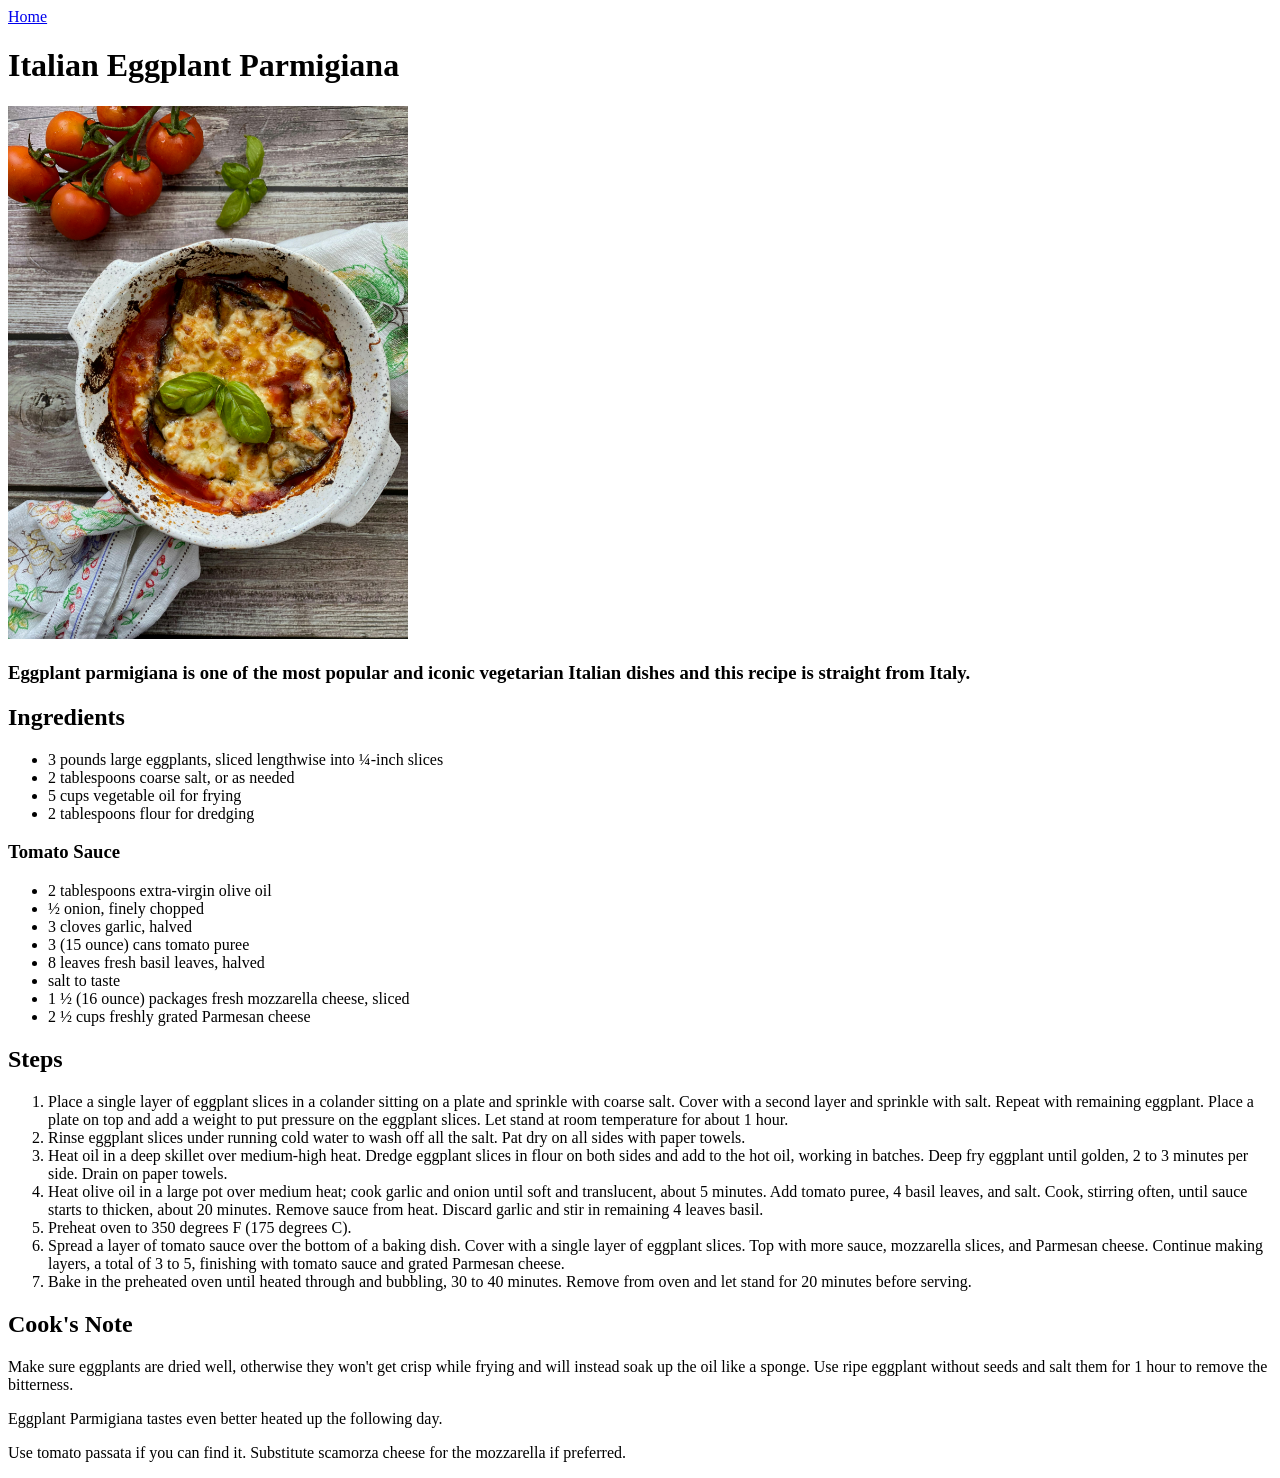
==== recipes/italian-eggplant-parmigiana.html @ c2481ab5 "Finish project, add everything no errors, copied the entires structure from lasagna.html and changed" ====
<!DOCTYPE html>
<html lang="en">
<head>
    <meta charset="UTF-8">
    <meta name="viewport" content="width=device-width, initial-scale=1.0">
    <title>Italian Eggplant Parmigiana</title>
</head>
<body>
        <!-- Link to the original post: https://www.allrecipes.com/recipe/260024/italian-baked-eggplant-with-parmesan-parmigiana-di-melanzane/ -->
    <a href="../index.html">Home</a>
    <h1>Italian Eggplant Parmigiana</h1>
    <img src="../images/eddplant-parmigiana.jpg" alt="Photo of an Italian Eggplant Parmigiana" width="400">
    <h3>Eggplant parmigiana is one of the most popular and iconic vegetarian Italian dishes and this recipe is straight from Italy.</h3>
    <h2>Ingredients</h2>
    <ul>
        <li>3 pounds large eggplants, sliced lengthwise into ¼-inch slices</li>
        <li>2 tablespoons coarse salt, or as needed</li>
        <li>5 cups vegetable oil for frying</li>
        <li>2 tablespoons flour for dredging</li>
    </ul>
    <h3>Tomato Sauce</h3>
    <ul>
        <li>2 tablespoons extra-virgin olive oil

</li>
        <li>½ onion, finely chopped

</li>
        <li>3 cloves garlic, halved

</li>
        <li>3 (15 ounce) cans tomato puree

</li>
        <li>8 leaves fresh basil leaves, halved

</li>
        <li>salt to taste

</li>
        <li>1 ½ (16 ounce) packages fresh mozzarella cheese, sliced

</li>
        <li>2 ½ cups freshly grated Parmesan cheese

</li>
    </ul>
    <h2>Steps</h2>
    <ol>
        <li>Place a single layer of eggplant slices in a colander sitting on a plate and sprinkle with coarse salt. Cover with a second layer and sprinkle with salt. Repeat with remaining eggplant. Place a plate on top and add a weight to put pressure on the eggplant slices. Let stand at room temperature for about 1 hour.

</li>
        <li>Rinse eggplant slices under running cold water to wash off all the salt. Pat dry on all sides with paper towels.

</li>
        <li>Heat oil in a deep skillet over medium-high heat. Dredge eggplant slices in flour on both sides and add to the hot oil, working in batches. Deep fry eggplant until golden, 2 to 3 minutes per side. Drain on paper towels.

</li>
        <li>Heat olive oil in a large pot over medium heat; cook garlic and onion until soft and translucent, about 5 minutes. Add tomato puree, 4 basil leaves, and salt. Cook, stirring often, until sauce starts to thicken, about 20 minutes. Remove sauce from heat. Discard garlic and stir in remaining 4 leaves basil.

</li>
        <li>Preheat oven to 350 degrees F (175 degrees C).

</li>
        <li>Spread a layer of tomato sauce over the bottom of a baking dish. Cover with a single layer of eggplant slices. Top with more sauce, mozzarella slices, and Parmesan cheese. Continue making layers, a total of 3 to 5, finishing with tomato sauce and grated Parmesan cheese.

</li>
        <li>Bake in the preheated oven until heated through and bubbling, 30 to 40 minutes. Remove from oven and let stand for 20 minutes before serving.

</li>
    </ol>
    <h2>Cook's Note</h2>
    <p>Make sure eggplants are dried well, otherwise they won't get crisp while frying and will instead soak up the oil like a sponge. Use ripe eggplant without seeds and salt them for 1 hour to remove the bitterness.</p>

    <p>Eggplant Parmigiana tastes even better heated up the following day.</p>

    <p>Use tomato passata if you can find it. Substitute scamorza cheese for the mozzarella if preferred.</p>
</body>
</html>
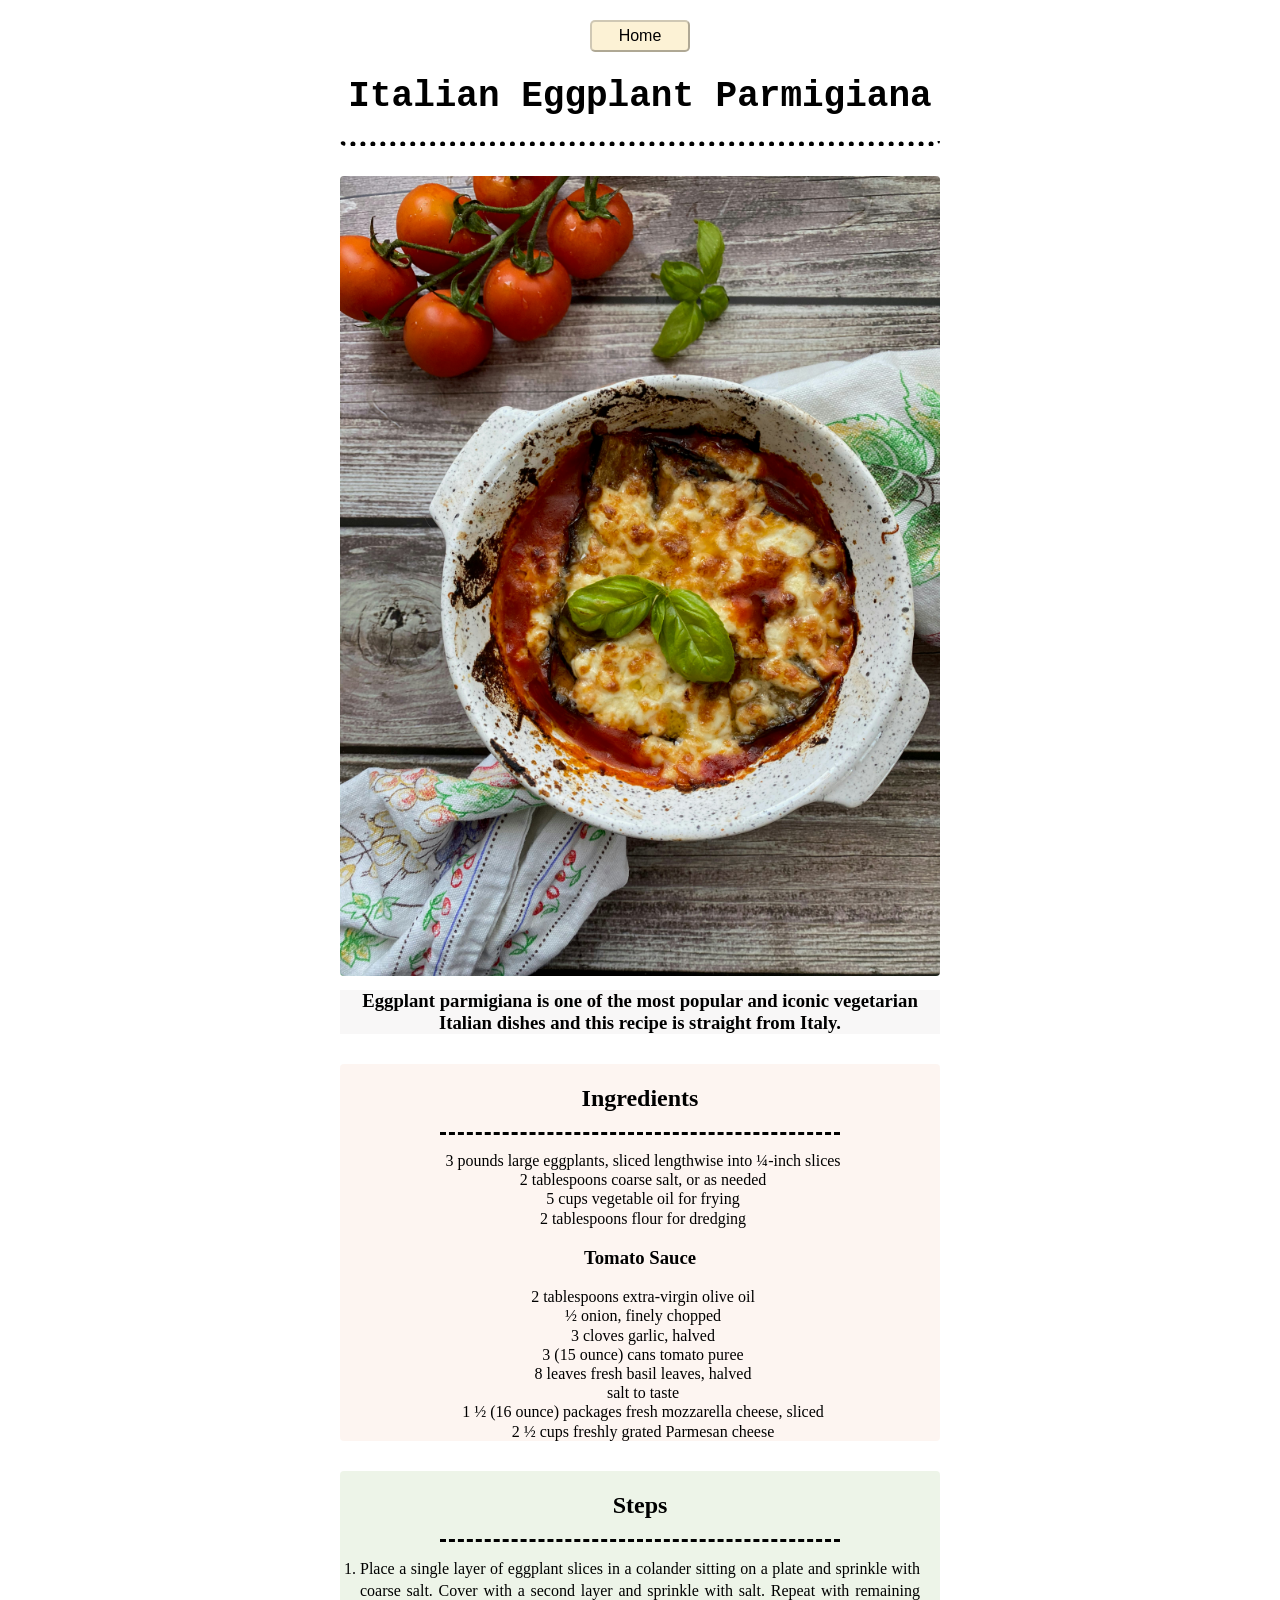
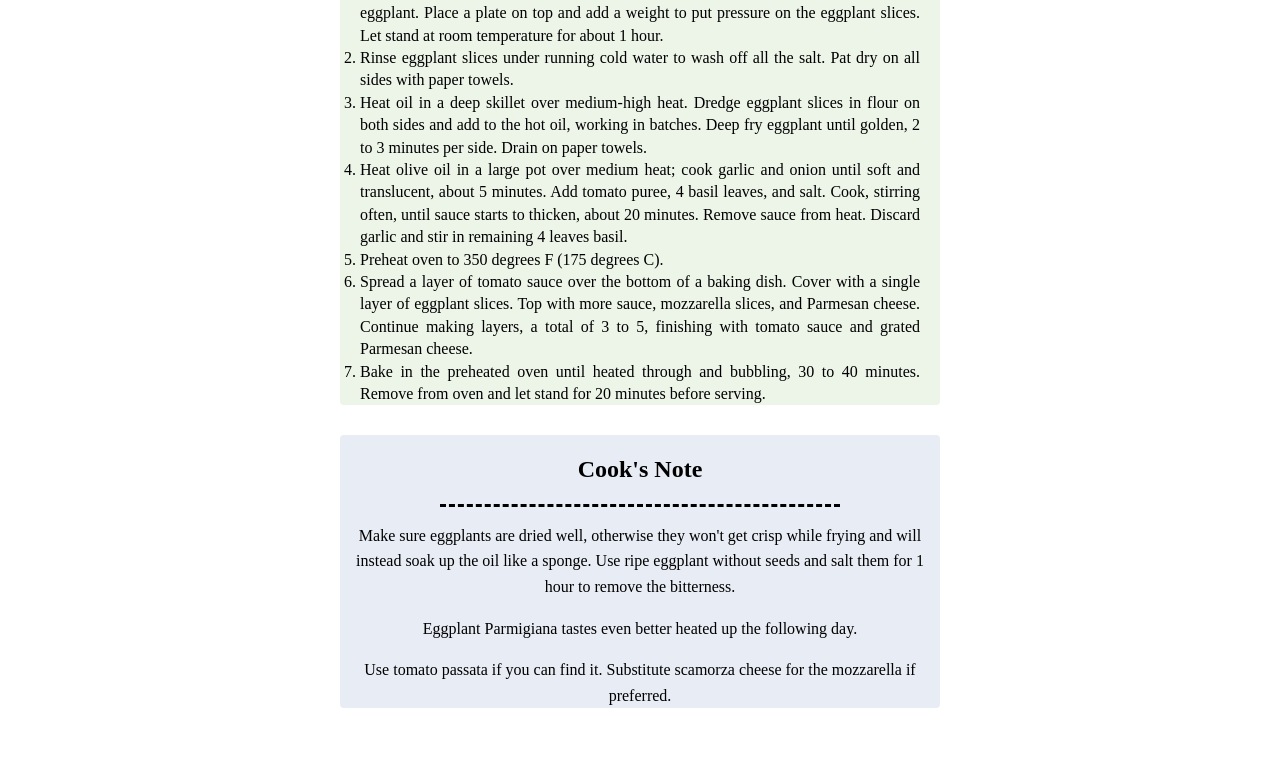
==== commit 7b768410: "Add css to all recipes" ====
--- a/recipes/italian-eggplant-parmigiana.html
+++ b/recipes/italian-eggplant-parmigiana.html
@@ -4,76 +4,93 @@
     <meta charset="UTF-8">
     <meta name="viewport" content="width=device-width, initial-scale=1.0">
     <title>Italian Eggplant Parmigiana</title>
+    <link rel="stylesheet" href="recipes-style.css">
 </head>
 <body>
         <!-- Link to the original post: https://www.allrecipes.com/recipe/260024/italian-baked-eggplant-with-parmesan-parmigiana-di-melanzane/ -->
-    <a href="../index.html">Home</a>
-    <h1>Italian Eggplant Parmigiana</h1>
+    <a href="../index.html"><button>Home</button></a>
+    <div class="title">
+            <h1>Italian Eggplant Parmigiana</h1>
+    </div>
     <img src="../images/eddplant-parmigiana.jpg" alt="Photo of an Italian Eggplant Parmigiana" width="400">
-    <h3>Eggplant parmigiana is one of the most popular and iconic vegetarian Italian dishes and this recipe is straight from Italy.</h3>
-    <h2>Ingredients</h2>
-    <ul>
-        <li>3 pounds large eggplants, sliced lengthwise into ¼-inch slices</li>
-        <li>2 tablespoons coarse salt, or as needed</li>
-        <li>5 cups vegetable oil for frying</li>
-        <li>2 tablespoons flour for dredging</li>
-    </ul>
-    <h3>Tomato Sauce</h3>
-    <ul>
-        <li>2 tablespoons extra-virgin olive oil
-
-</li>
-        <li>½ onion, finely chopped
-
-</li>
-        <li>3 cloves garlic, halved
-
-</li>
-        <li>3 (15 ounce) cans tomato puree
-
-</li>
-        <li>8 leaves fresh basil leaves, halved
-
-</li>
-        <li>salt to taste
-
-</li>
-        <li>1 ½ (16 ounce) packages fresh mozzarella cheese, sliced
-
-</li>
-        <li>2 ½ cups freshly grated Parmesan cheese
-
-</li>
-    </ul>
-    <h2>Steps</h2>
-    <ol>
-        <li>Place a single layer of eggplant slices in a colander sitting on a plate and sprinkle with coarse salt. Cover with a second layer and sprinkle with salt. Repeat with remaining eggplant. Place a plate on top and add a weight to put pressure on the eggplant slices. Let stand at room temperature for about 1 hour.
-
-</li>
-        <li>Rinse eggplant slices under running cold water to wash off all the salt. Pat dry on all sides with paper towels.
-
-</li>
-        <li>Heat oil in a deep skillet over medium-high heat. Dredge eggplant slices in flour on both sides and add to the hot oil, working in batches. Deep fry eggplant until golden, 2 to 3 minutes per side. Drain on paper towels.
-
-</li>
-        <li>Heat olive oil in a large pot over medium heat; cook garlic and onion until soft and translucent, about 5 minutes. Add tomato puree, 4 basil leaves, and salt. Cook, stirring often, until sauce starts to thicken, about 20 minutes. Remove sauce from heat. Discard garlic and stir in remaining 4 leaves basil.
-
-</li>
-        <li>Preheat oven to 350 degrees F (175 degrees C).
-
-</li>
-        <li>Spread a layer of tomato sauce over the bottom of a baking dish. Cover with a single layer of eggplant slices. Top with more sauce, mozzarella slices, and Parmesan cheese. Continue making layers, a total of 3 to 5, finishing with tomato sauce and grated Parmesan cheese.
-
-</li>
-        <li>Bake in the preheated oven until heated through and bubbling, 30 to 40 minutes. Remove from oven and let stand for 20 minutes before serving.
-
-</li>
-    </ol>
-    <h2>Cook's Note</h2>
-    <p>Make sure eggplants are dried well, otherwise they won't get crisp while frying and will instead soak up the oil like a sponge. Use ripe eggplant without seeds and salt them for 1 hour to remove the bitterness.</p>
-
-    <p>Eggplant Parmigiana tastes even better heated up the following day.</p>
-
-    <p>Use tomato passata if you can find it. Substitute scamorza cheese for the mozzarella if preferred.</p>
+    <h3 class="subheading">Eggplant parmigiana is one of the most popular and iconic vegetarian Italian dishes and this recipe is straight from Italy.</h3>
+    <div class="ingredients">
+            <div class="smaller-title">
+                    <h2>Ingredients</h2>
+            </div>
+            <div class="ingredients-box">
+                    <ul>
+                        <li>3 pounds large eggplants, sliced lengthwise into ¼-inch slices</li>
+                        <li>2 tablespoons coarse salt, or as needed</li>
+                        <li>5 cups vegetable oil for frying</li>
+                        <li>2 tablespoons flour for dredging</li>
+                    </ul>
+                    <div class="smallest-title">
+                            <h3>Tomato Sauce</h3>
+                    </div>
+                    <ul>
+                        <li>2 tablespoons extra-virgin olive oil
+                    
+                    </li>
+                        <li>½ onion, finely chopped
+                    
+                    </li>
+                        <li>3 cloves garlic, halved
+                    
+                    </li>
+                        <li>3 (15 ounce) cans tomato puree
+                    
+                    </li>
+                        <li>8 leaves fresh basil leaves, halved
+                    
+                    </li>
+                        <li>salt to taste
+                    
+                    </li>
+                        <li>1 ½ (16 ounce) packages fresh mozzarella cheese, sliced
+                    
+                    </li>
+                        <li>2 ½ cups freshly grated Parmesan cheese
+                    
+                    </li>
+                    </ul>
+            </div>
+    </div>
+    <div class="stepsp">
+            <div class="steps">
+                    <h2>Steps</h2>
+            </div>
+            <ol class="steps-box">
+                <li>Place a single layer of eggplant slices in a colander sitting on a plate and sprinkle with coarse salt. Cover with a second layer and sprinkle with salt. Repeat with remaining eggplant. Place a plate on top and add a weight to put pressure on the eggplant slices. Let stand at room temperature for about 1 hour.
+            
+            </li>
+                <li>Rinse eggplant slices under running cold water to wash off all the salt. Pat dry on all sides with paper towels.
+            
+            </li>
+                <li>Heat oil in a deep skillet over medium-high heat. Dredge eggplant slices in flour on both sides and add to the hot oil, working in batches. Deep fry eggplant until golden, 2 to 3 minutes per side. Drain on paper towels.
+            
+            </li>
+                <li>Heat olive oil in a large pot over medium heat; cook garlic and onion until soft and translucent, about 5 minutes. Add tomato puree, 4 basil leaves, and salt. Cook, stirring often, until sauce starts to thicken, about 20 minutes. Remove sauce from heat. Discard garlic and stir in remaining 4 leaves basil.
+            
+            </li>
+                <li>Preheat oven to 350 degrees F (175 degrees C).
+            
+            </li>
+                <li>Spread a layer of tomato sauce over the bottom of a baking dish. Cover with a single layer of eggplant slices. Top with more sauce, mozzarella slices, and Parmesan cheese. Continue making layers, a total of 3 to 5, finishing with tomato sauce and grated Parmesan cheese.
+            
+            </li>
+                <li>Bake in the preheated oven until heated through and bubbling, 30 to 40 minutes. Remove from oven and let stand for 20 minutes before serving.
+            
+            </li>
+            </ol>
+    </div>
+    <div class="page-end">
+            <h2 class="recipe-tip">Cook's Note</h2>
+            <div class="recipe-box">
+                    <p>Make sure eggplants are dried well, otherwise they won't get crisp while frying and will instead soak up the oil like a sponge. Use ripe eggplant without seeds and salt them for 1 hour to remove the bitterness.</p>
+                    <p>Eggplant Parmigiana tastes even better heated up the following day.</p>
+                    <p>Use tomato passata if you can find it. Substitute scamorza cheese for the mozzarella if preferred.</p>
+            </div>
+    </div>
 </body>
 </html>
--- a/recipes/recipes-style.css
+++ b/recipes/recipes-style.css
@@ -0,0 +1,126 @@
+body {
+    width: 600px;
+    
+    margin: 0 auto;
+}
+
+a {
+    text-decoration: none;
+}
+
+button {
+    display: block;
+    width: 100px;
+    text-align: center;
+    margin: 20px auto;
+    font-size: medium;
+    border-style: outset;
+    border-color: rgba(22, 22, 22, 0.3);
+    background-color: rgba(236, 178, 6, 0.169);
+    border-radius: 5px;
+    padding: 5px;
+    
+}
+
+.title {
+    font-family: 'Courier New', Courier, monospace;
+    font-size: large;
+    border-bottom-style: dotted;
+    border-radius: 5px;
+    border-width: 5px;
+    text-align: center;
+    width: 600px;
+    
+}
+
+
+img {
+    width: 600px;
+    margin: 30px auto ;
+    border-radius: 4px;
+}
+
+.ingredients {
+    background-color: rgba(250, 234, 225, 0.473);
+    border-radius: 4px;
+}
+
+.smaller-title {
+    text-align: center;
+    border-bottom-style: dashed;
+    width: 400px;
+    margin: 0 auto;
+    padding-top: 1px;
+    
+    
+}
+
+.subheading {
+    width: 600px;
+    background-color: rgba(241, 238, 238, 0.473);
+    text-align: center;
+    margin-top: -20px;
+    margin-bottom: 30px;
+
+    
+}
+
+ul {
+    list-style-type: none;
+    text-align: center;
+    width: 600px;
+    margin-left: -37px;
+    line-height: 1.2;
+}
+
+.stepsp {
+    
+    margin-top: 30px;
+    background-color: rgba(218, 231, 207, 0.473);
+    border-radius: 4px;
+}
+
+.steps {
+    text-align: center;
+    border-bottom-style: dashed;
+    width: 400px;
+    margin: 0 auto;
+    padding-top: 1px;
+    margin-top: 0;
+}
+
+.steps-box {
+    text-align: justify;
+    padding-left: 20px;
+    padding-right: 20px;
+    line-height: 1.4;
+}
+
+.recipe-tip, 
+.recipe-box {
+    text-align: center;
+    line-height: 1.6;
+}
+
+
+
+.page-end {
+    margin-top: 30px;
+    margin-bottom: 60px;
+    background-color: rgba(207, 215, 231, 0.473);
+    border-radius: 4px;
+}
+
+.recipe-tip {
+    border-bottom-style: dashed;
+    width: 400px;
+    margin: 0 auto;
+    padding-top: 15px;
+    padding-bottom: 15px;
+}
+
+.smallest-title {
+    text-align: center;
+    margin: 0 auto;
+    
+}
